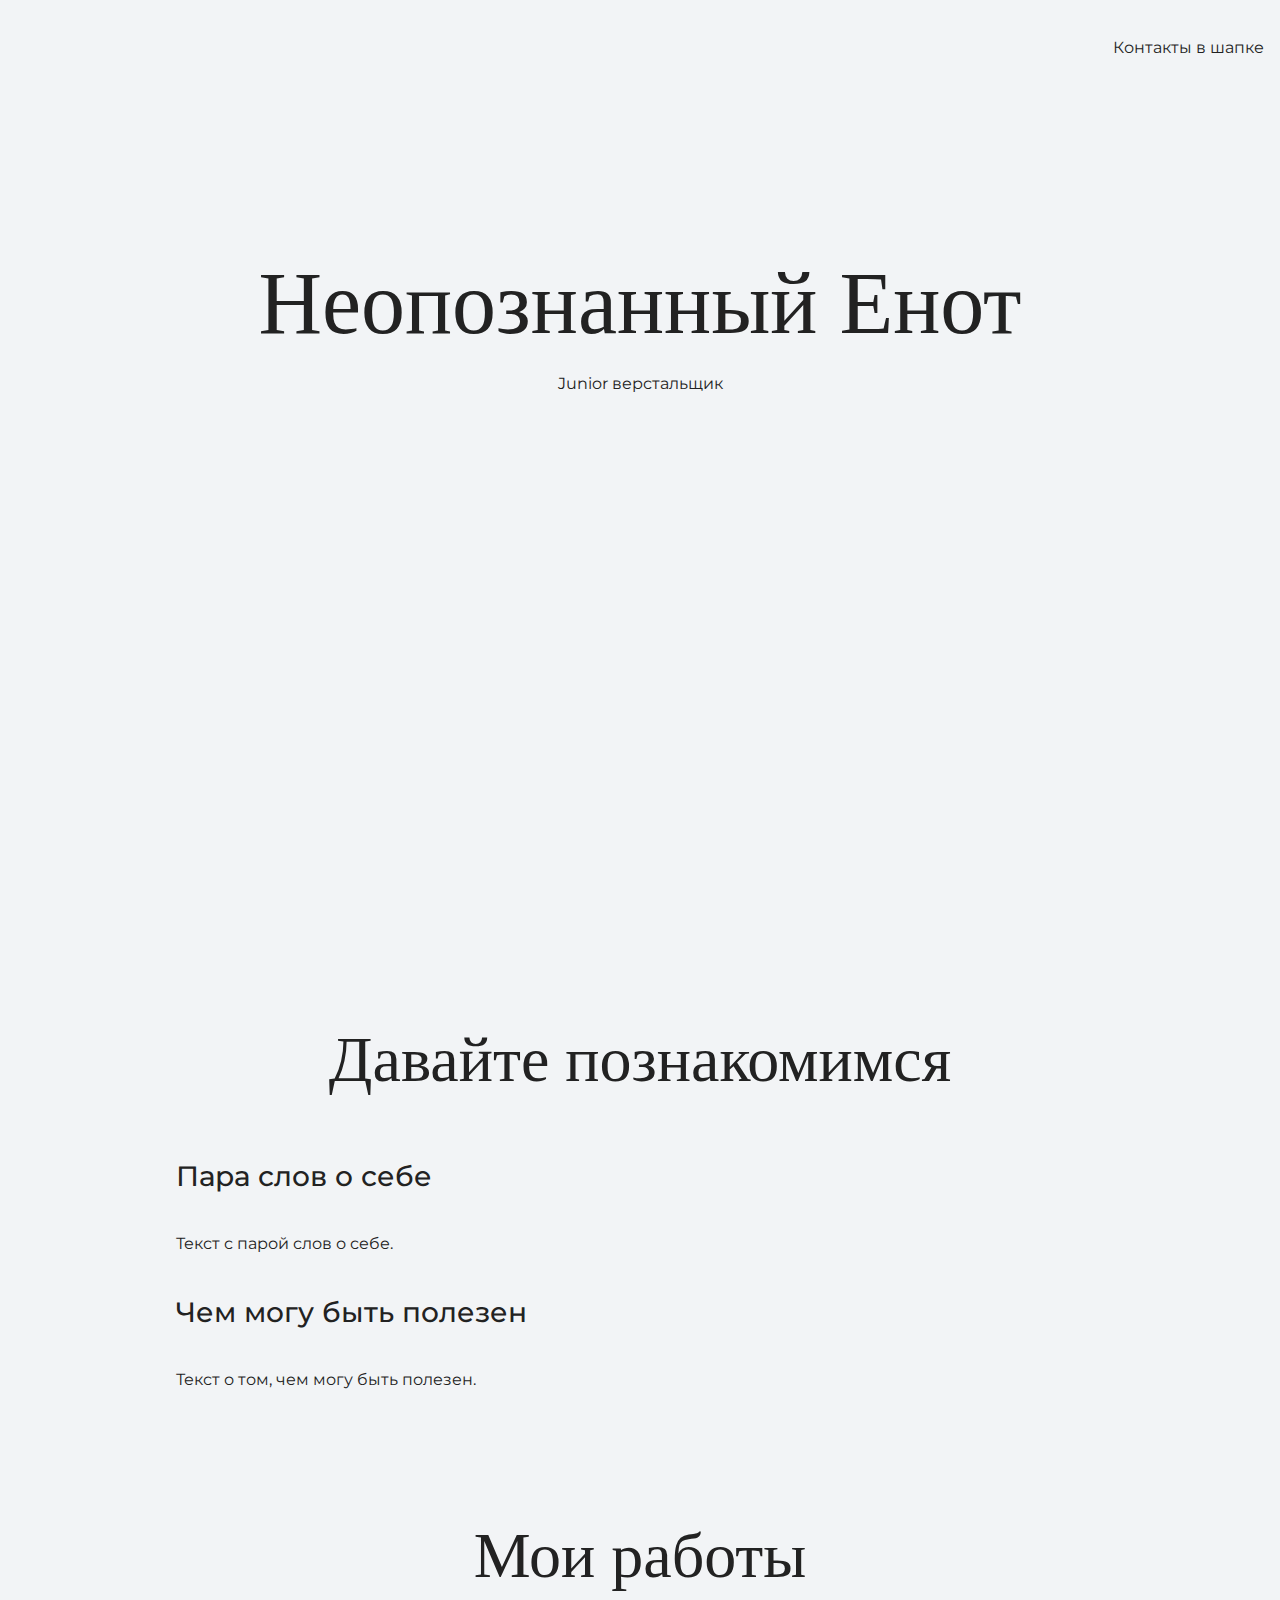
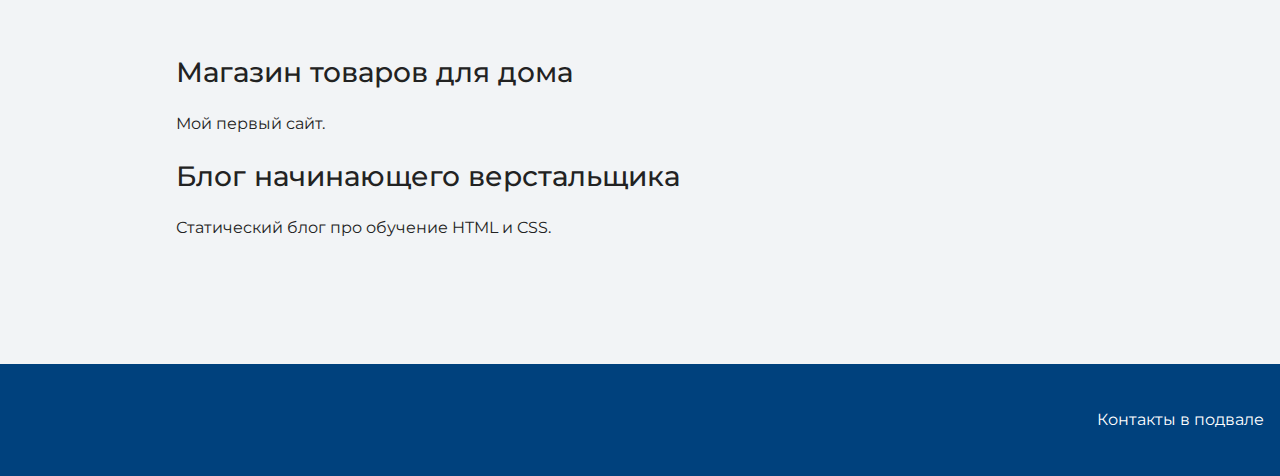
==== index.html @ b1d92680 "cite files uploaded" ====
<!DOCTYPE html>
<html lang="ru">

<head>
  <meta charset="UTF-8">
  <link rel="stylesheet" href="style.css">
  <link
    href="https://fonts.googleapis.com/css?family=Montserrat:400,500,700|Old+Standard+TT&display=swap&subset=cyrillic"
    rel="stylesheet">
  <title>Портфолио Junior верстальщика</title>
</head>

<body>
  <header class="page-header">
    <div class="container">
      Контакты в шапке
    </div>
  </header>

  <section class="hero-image">
    <h1 class="heading">
      <div class="container">Неопознанный Енот</div>
    </h1>
    <p>
    <div class="container">Junior верстальщик</div>
    </p>
  </section>

  <section class="intro">
    <h2 class="subheading">
      <div class="container">Давайте познакомимся</div>
    </h2>
    <h3>
      <div class="container">Пара слов о себе</div>
    </h3>
    <p>
    <div class="container">Текст с парой слов о себе.</div>
    </p>
    <h3>
      <div class="container">Чем могу быть полезен</div>
    </h3>
    <p>
    <div class="container">Текст о том, чем могу быть полезен.</div>
    </p>
  </section>

  <section class="portfolio">
    <h2 class="subheading">
      <div class="container">Мои работы</div>
    </h2>

    <h3>
      <div class="container">Магазин товаров для дома</div>
    </h3>
    <p>
    <div class="container">Мой первый сайт.</div>
    </p>

    <h3>
      <div class="container">Блог начинающего верстальщика</div>
    </h3>
    <p>
    <div class="container">Статический блог про обучение HTML и CSS.</div>
    </p>
  </section>

  <footer class="page-footer">
    <div class="container">Контакты в подвале</div>
  </footer>
</body>

</html>
---- style.css ----
body {
  margin: 0;
  min-width: 960px;
  font-family: "Montserrat", "Helvetica", "Arial", sans-serif;
  font-size: 16px;
  line-height: 32px;
  color: #222222;
  background-color: #f2f4f6;
  background-image: url("img/hero-bg.jpg");
  background-repeat: no-repeat;
  background-position: top center;
}

.container {
  max-width: 928px;
  margin: 0 auto;
  padding: 0 16px;
}

.page-header {
  margin: 0 0 160px;
  padding: 32px 0 32px;
}

.page-header .container,
.page-footer .container {
  max-width: 1408px;
  text-align: right;
}

.page-header a {
  margin-left: 56px;
  color: #288be6;
  text-decoration: none;
  background-repeat: no-repeat;
  background-position: left;
}

.header-email {
  padding-left: 30px;
  background-image: url("img/icon-email-header.svg");
}

.header-phone {
  padding-left: 25px;
  background-image: url("img/icon-phone-header.svg");
}

.hero-image {
  margin-bottom: 620px;
}

.hero-image .container {
  max-width: 1408px;
  text-align: center;
}

.heading {
  margin: 0 0 16px;
  font-family: "Old Standard TT", "Times", "Times New Roman", serif;
  font-size: 88px;
  line-height: 96px;
  font-weight: 400;
}

.hero-image p {
  margin: 0;
  font-size: 32px;
  line-height: 48px;
}

.intro {
  margin: 0 0 120px;
}

.subheading {
  margin: 0 0 56px;
  font-family: "Old Standard TT", "Times", "Times New Roman", serif;
  font-size: 64px;
  line-height: 80px;
  font-weight: 400;
  text-align: center;
}

.user-image {
  margin: 0 0 32px;
  text-align: center;
}

.intro h3,
.portfolio h3 {
  margin: 0 0 12px;
  font-size: 28px;
  line-height: 40px;
  font-weight: 500;
}

.intro p {
  margin: 0 0 32px;
}

.skills-list {
  margin: 0;
  padding: 0;
}

.skills-list dt {
  padding-left: 32px;
  background-repeat: no-repeat;
  background-position: left;
}

.skill-html {
  background-image: url("img/icon-html.svg");
}

.skill-css {
  background-image: url("img/icon-css.svg");
}

.level {
  margin: 4px 0 16px;
  padding: 0;
  height: 14px;
  font-size: 0;
  background-color: #ffffff;
  border: 1px solid #86c3fa;
  border-radius: 8px;
}

.level div {
  margin: 1px;
  height: 12px;
  background-color: #288be6;
  border-radius: 6px;
}

.portfolio {
  margin: 0 0 120px;
}

.projects {
  margin: 0;
  padding: 0;
  list-style: none;
}

.projects li {
  margin: 0 0 80px;
}

.project-image {
  margin: 0 0 24px;
  text-align: center;
}

.projects p {
  margin: 0 0 24px;
}

.button {
  padding: 6px 20px;
  display: inline-block;
  vertical-align: baseline;
  text-decoration: none;
  text-transform: uppercase;
  border-radius: 4px;
  background-color: #288be6;
  color: #ffffff;
}

.page-footer {
  padding: 40px 0;
  background-color: #00417d;
  color: #ffffff;
}

.page-footer a {
  margin-left: 56px;
  color: inherit;
  text-decoration: none;
  background-repeat: no-repeat;
  background-position: left;
}

.footer-email {
  padding-left: 30px;
  background-image: url("img/icon-email-footer.svg");
}

.footer-phone {
  padding-left: 25px;
  background-image: url("img/icon-phone-footer.svg");
}
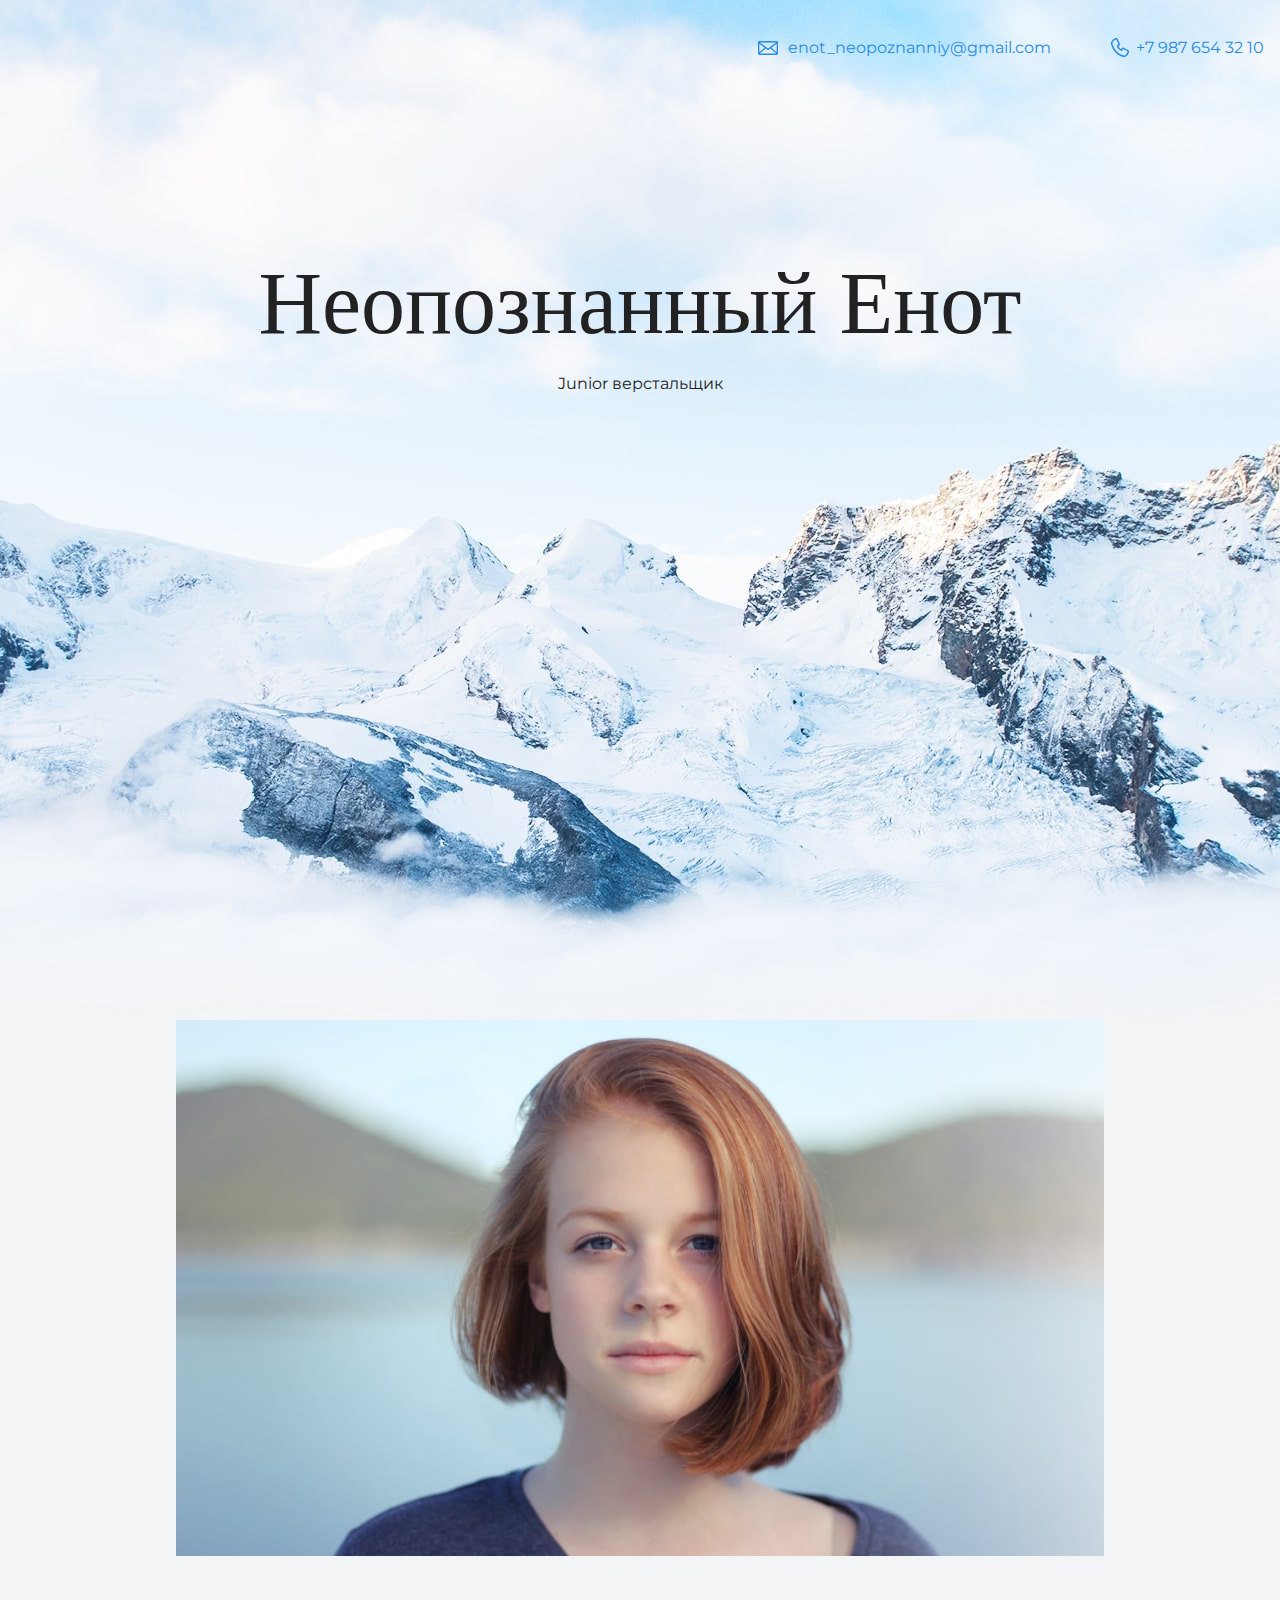
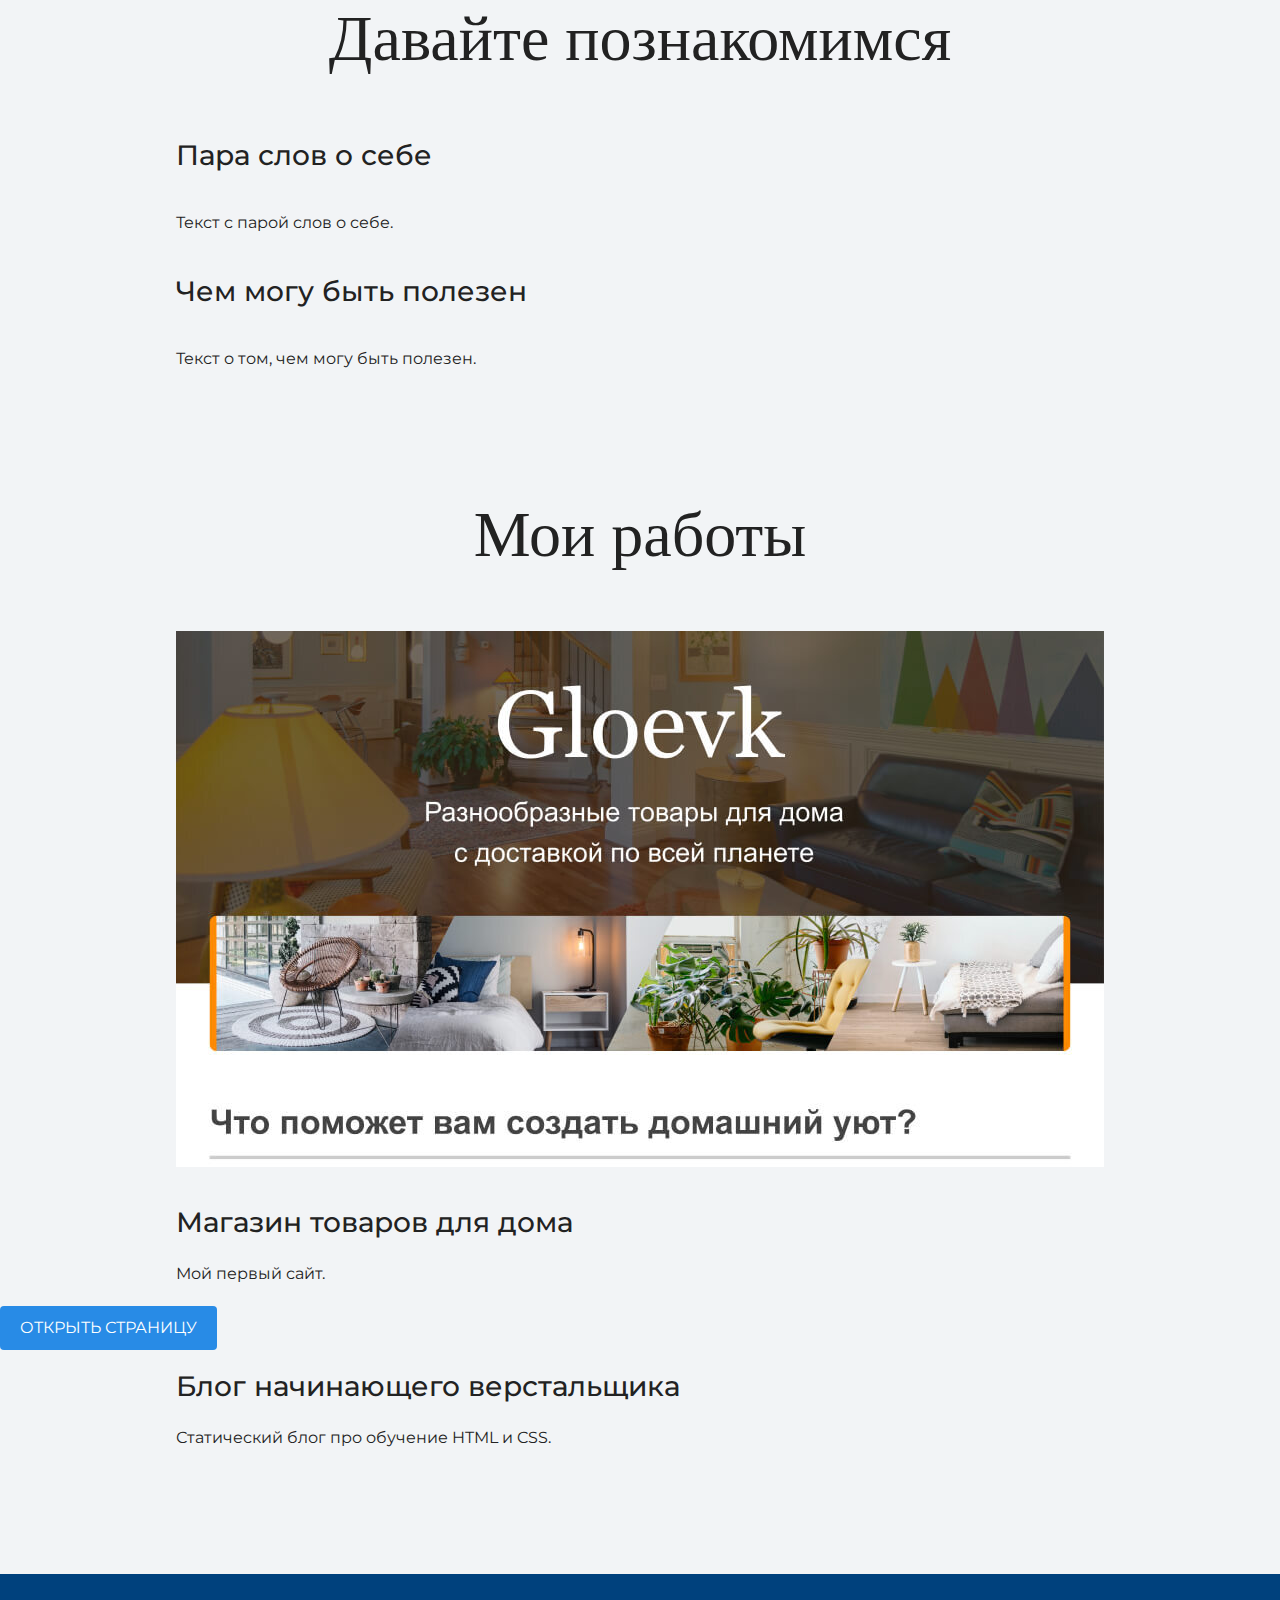
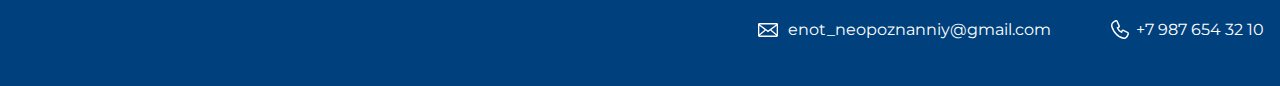
==== commit 0d0160ce: "Add files via upload" ====
--- a/index.html
+++ b/index.html
@@ -13,7 +13,8 @@
 <body>
   <header class="page-header">
     <div class="container">
-      Контакты в шапке
+      <a class="header-email" href="mailto:enot_neopoznanniy@gmail.com">enot_neopoznanniy@gmail.com</a>
+      <a class="header-phone" href="tel:+79876543210">+7 987 654 32 10</a>
     </div>
   </header>
 
@@ -27,6 +28,9 @@
   </section>
 
   <section class="intro">
+    <figure class="user-image">
+      <img src="files/user.jpg" width="928" height="536" alt="Фотография Неопознанного Енота">
+    </figure>
     <h2 class="subheading">
       <div class="container">Давайте познакомимся</div>
     </h2>
@@ -48,14 +52,18 @@
     <h2 class="subheading">
       <div class="container">Мои работы</div>
     </h2>
-
+    <figure class="project-image">
+      <img src="files/project.jpg" width="928" height="536" alt="Cайт магазина товаров для дома">
+    </figure>
     <h3>
       <div class="container">Магазин товаров для дома</div>
     </h3>
     <p>
     <div class="container">Мой первый сайт.</div>
     </p>
-
+    <p>
+      <a class="button" href="source/project/index.html">Открыть страницу</a>
+    </p>
     <h3>
       <div class="container">Блог начинающего верстальщика</div>
     </h3>
@@ -65,7 +73,10 @@
   </section>
 
   <footer class="page-footer">
-    <div class="container">Контакты в подвале</div>
+    <div class="container">
+      <a class="footer-email" href="mailto:enot_neopoznanniy@gmail.com">enot_neopoznanniy@gmail.com</a>
+      <a class="footer-phone" href="tel:+79876543210">+7 987 654 32 10</a>
+    </div>
   </footer>
 </body>
 
